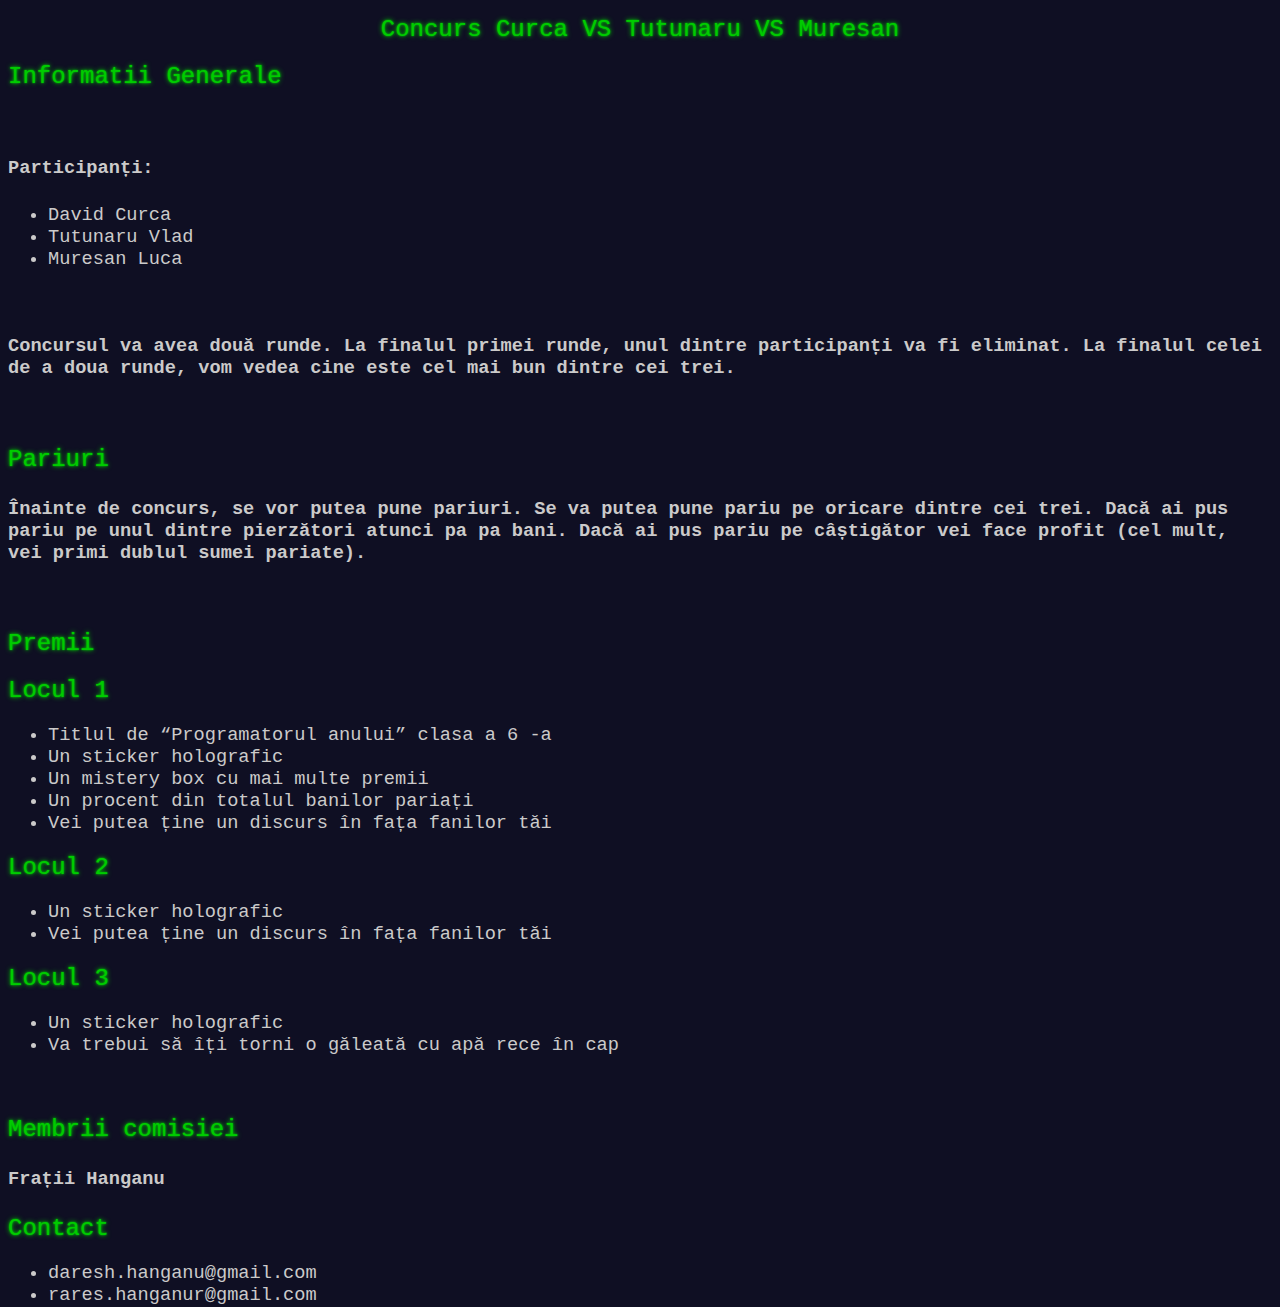
==== index.html @ fe5763cd "Update index.html" ====
<!DOCTYPE html>
<html lang="en">
<head>
  <meta charset="UTF-8">
  <meta http-equiv="X-UA-Compatible" content="IE=edge">
  <meta name="viewport" content="width=device-width, initial-scale=1.0">
  <link rel="stylesheet" href="styles.css">
  <title>Concurs Curca VS Tutunaru VS Muresan</title>
</head>
<body>
  <h1 div class = "title">Concurs Curca VS Tutunaru VS Muresan</h1>
  <h2>Informatii Generale</h2>

  <br>

  <h4>Participanți:</h4>
  <ul>
    <li>David Curca</li>
    <li>Tutunaru Vlad</li>
    <li>Muresan Luca</li>
  </ul>

  <br>

  <h4>Concursul va avea două runde. La finalul primei runde, unul dintre participanți va fi eliminat. La finalul celei de a doua runde, vom vedea cine este cel mai bun dintre cei trei.</h4> 

  <br>

  <h2>Pariuri</h2>
  <h4>Înainte de concurs, se vor putea pune pariuri. Se va putea pune pariu pe oricare dintre cei trei. Dacă ai pus pariu pe unul dintre pierzători atunci pa pa bani. Dacă ai pus pariu pe câștigător vei face profit (cel mult, vei primi dublul sumei pariate).</h4>

  <br>

  <h2>Premii</h2>

  <h2>Locul 1</h4>
  <ul>
    <li>Titlul de “Programatorul anului” clasa a 6 -a</li>
    <li>Un sticker holografic</li>
    <li>Un mistery box cu mai multe premii</li>
    <li>Un procent din totalul banilor pariați</li>
    <li>Vei putea ține un discurs în fața fanilor tăi </li>
  </ul>

  <h2>Locul 2</h4>
  <ul>
    <li>Un sticker holografic</li>
    <li>Vei putea ține un discurs în fața fanilor tăi</li>
  </ul>

  <h2>Locul 3</h4>
  <ul>
    <li>Un sticker holografic</li>
    <li>Va trebui să îți torni o găleată cu apă rece în cap</li>
  </ul>

  <br>

 
  <h2>Membrii comisiei</h2>
  <h4>Frații Hanganu</h4>
 
  <h2>Contact</h2>
  <ul>
    <li>daresh.hanganu@gmail.com</li>
    <li>rares.hanganur@gmail.com</li>
  </ul>
</body>
</html>
---- styles.css ----
body {
  background: #0f0f23;
  color: #cccccc;
  font-family: "Source Code Pro", monospace;
  font-size: 14pt;
  min-width: 60em;
}

h1 h2, h3, h4, p, ul {
  color: #cbcaca;
  font-family: 'Source Code Pro', monospace;
}

h1, h2 {
  font-family: 'Source Code Pro', monospace;
  font-size: 18pt;
  color: #00cc00;
  font-weight: normal;
  text-shadow: 0 0 2px #00cc00, 0 0 5px #00cc00;
}

.title {
  text-align: center;
}
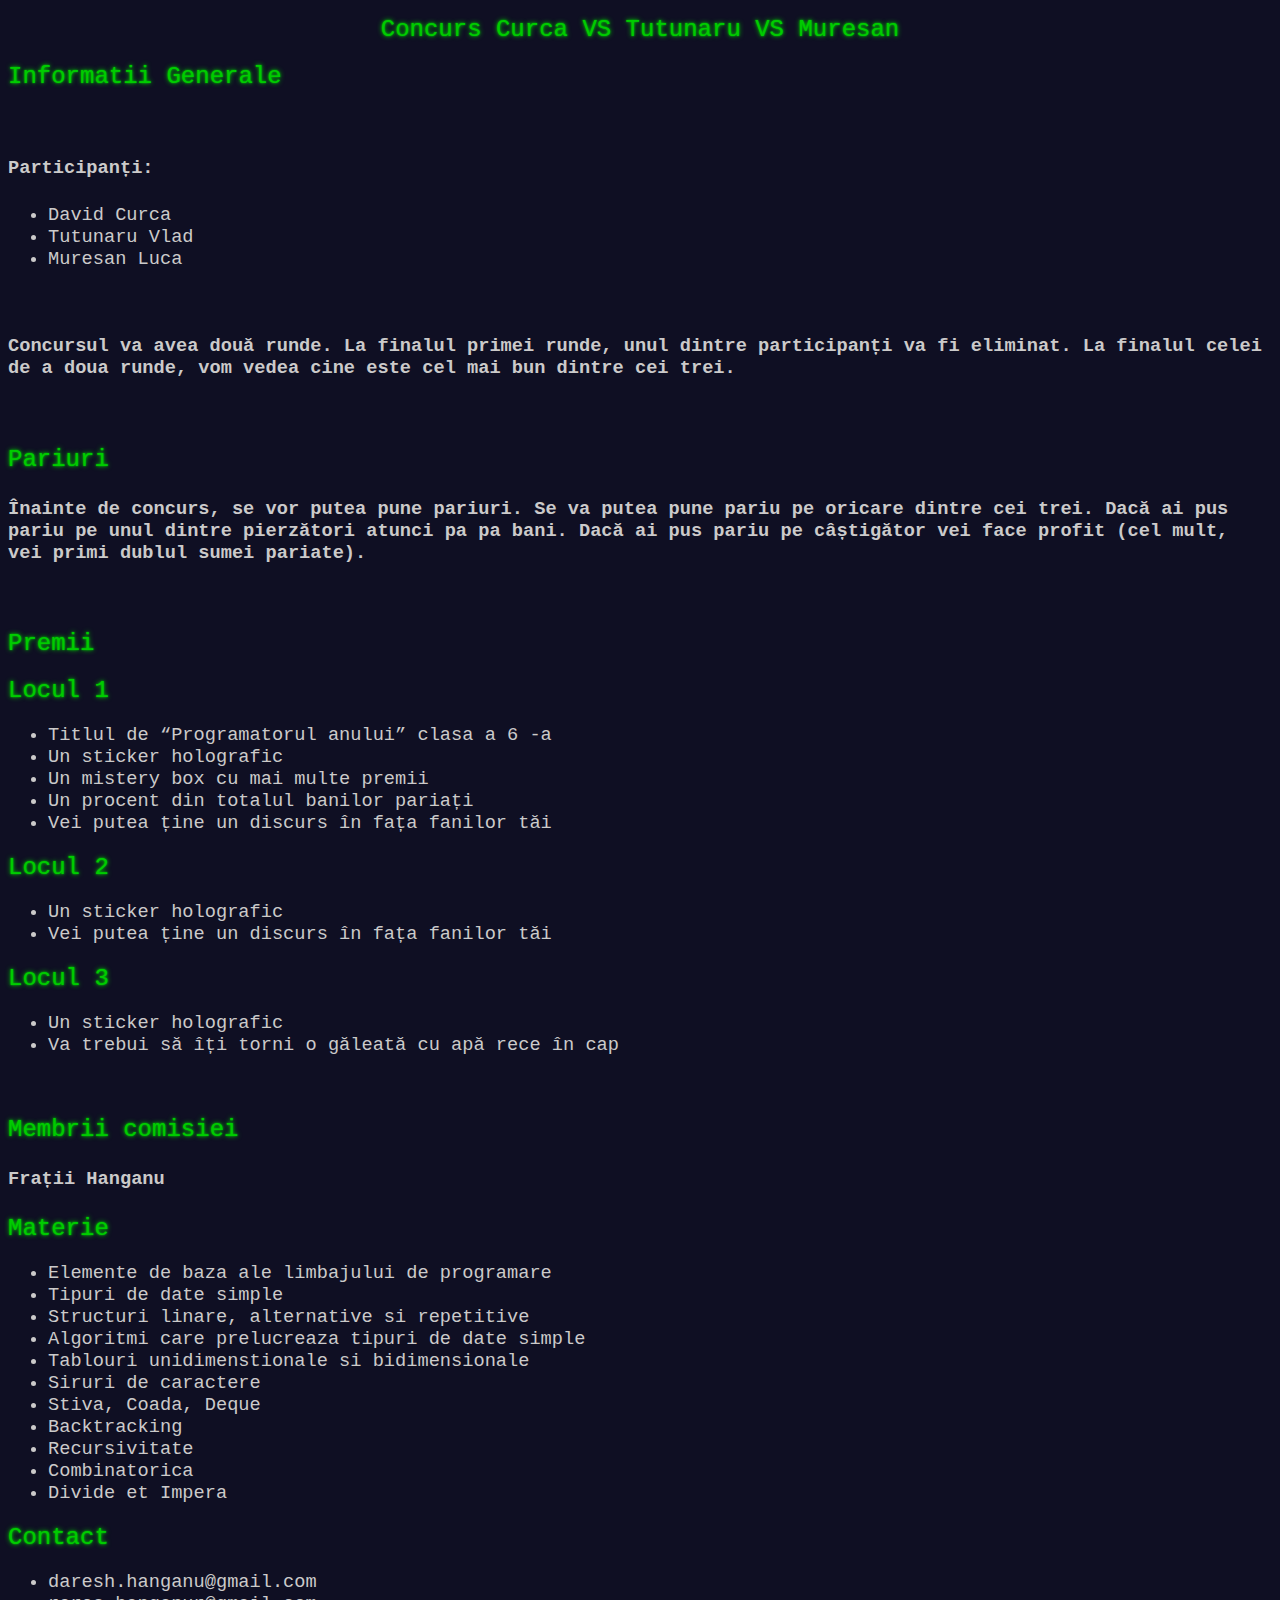
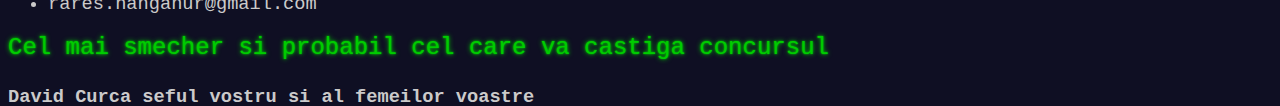
==== commit bb5b95b5: "Adaugarea materiei" ====
--- a/index.html
+++ b/index.html
@@ -9,61 +9,83 @@
 </head>
 <body>
   <h1 div class = "title">Concurs Curca VS Tutunaru VS Muresan</h1>
-  <h2>Informatii Generale</h2>
 
-  <br>
+  <div>
+    <h2>Informatii Generale</h2>
 
-  <h4>Participanți:</h4>
-  <ul>
-    <li>David Curca</li>
-    <li>Tutunaru Vlad</li>
-    <li>Muresan Luca</li>
-  </ul>
+    <br>
 
-  <br>
+    <h4>Participanți:</h4>
+    <ul>
+      <li>David Curca</li>
+      <li>Tutunaru Vlad</li>
+      <li>Muresan Luca</li>
+    </ul>
 
-  <h4>Concursul va avea două runde. La finalul primei runde, unul dintre participanți va fi eliminat. La finalul celei de a doua runde, vom vedea cine este cel mai bun dintre cei trei.</h4> 
+    <br>
 
-  <br>
+    <h4>Concursul va avea două runde. La finalul primei runde, unul dintre participanți va fi eliminat. La finalul celei de a doua runde, vom vedea cine este cel mai bun dintre cei trei.</h4> 
 
-  <h2>Pariuri</h2>
-  <h4>Înainte de concurs, se vor putea pune pariuri. Se va putea pune pariu pe oricare dintre cei trei. Dacă ai pus pariu pe unul dintre pierzători atunci pa pa bani. Dacă ai pus pariu pe câștigător vei face profit (cel mult, vei primi dublul sumei pariate).</h4>
+    <br>
 
-  <br>
+    <h2>Pariuri</h2>
+    <h4>Înainte de concurs, se vor putea pune pariuri. Se va putea pune pariu pe oricare dintre cei trei. Dacă ai pus pariu pe unul dintre pierzători atunci pa pa bani. Dacă ai pus pariu pe câștigător vei face profit (cel mult, vei primi dublul sumei pariate).</h4>
 
-  <h2>Premii</h2>
+    <br>
 
-  <h2>Locul 1</h4>
-  <ul>
-    <li>Titlul de “Programatorul anului” clasa a 6 -a</li>
-    <li>Un sticker holografic</li>
-    <li>Un mistery box cu mai multe premii</li>
-    <li>Un procent din totalul banilor pariați</li>
-    <li>Vei putea ține un discurs în fața fanilor tăi </li>
-  </ul>
+    <h2>Premii</h2>
 
-  <h2>Locul 2</h4>
-  <ul>
-    <li>Un sticker holografic</li>
-    <li>Vei putea ține un discurs în fața fanilor tăi</li>
-  </ul>
+    <h2>Locul 1</h4>
+    <ul>
+      <li>Titlul de “Programatorul anului” clasa a 6 -a</li>
+      <li>Un sticker holografic</li>
+      <li>Un mistery box cu mai multe premii</li>
+      <li>Un procent din totalul banilor pariați</li>
+      <li>Vei putea ține un discurs în fața fanilor tăi </li>
+    </ul>
 
-  <h2>Locul 3</h4>
-  <ul>
-    <li>Un sticker holografic</li>
-    <li>Va trebui să îți torni o găleată cu apă rece în cap</li>
-  </ul>
+    <h2>Locul 2</h4>
+    <ul>
+      <li>Un sticker holografic</li>
+      <li>Vei putea ține un discurs în fața fanilor tăi</li>
+    </ul>
 
-  <br>
+    <h2>Locul 3</h4>
+    <ul>
+      <li>Un sticker holografic</li>
+      <li>Va trebui să îți torni o găleată cu apă rece în cap</li>
+    </ul>
 
- 
-  <h2>Membrii comisiei</h2>
-  <h4>Frații Hanganu</h4>
- 
-  <h2>Contact</h2>
-  <ul>
-    <li>daresh.hanganu@gmail.com</li>
-    <li>rares.hanganur@gmail.com</li>
-  </ul>
+    <br>
+
+  
+    <h2>Membrii comisiei</h2>
+    <h4>Frații Hanganu</h4>
+
+
+    <h2>Materie</h2>
+    <ul>
+      <li>Elemente de baza ale limbajului de programare</li>
+      <li>Tipuri de date simple</li>
+      <li>Structuri linare, alternative si repetitive</li>
+      <li>Algoritmi care prelucreaza tipuri de date simple</li>
+      <li>Tablouri unidimenstionale si bidimensionale</li>
+      <li>Siruri de caractere</li>
+      <li>Stiva, Coada, Deque</li>
+      <li>Backtracking</li>
+      <li>Recursivitate</li>
+      <li>Combinatorica</li>
+      <li>Divide et Impera</li>
+    </ul>
+
+    <h2>Contact</h2>
+    <ul>
+      <li>daresh.hanganu@gmail.com</li>
+      <li>rares.hanganur@gmail.com</li>
+    </ul>
+
+    <h2>Cel mai smecher si probabil cel care va castiga concursul</h2>
+    <h4>David Curca seful vostru si al femeilor voastre</h4>
+  </div>
 </body>
-</html>+</html>
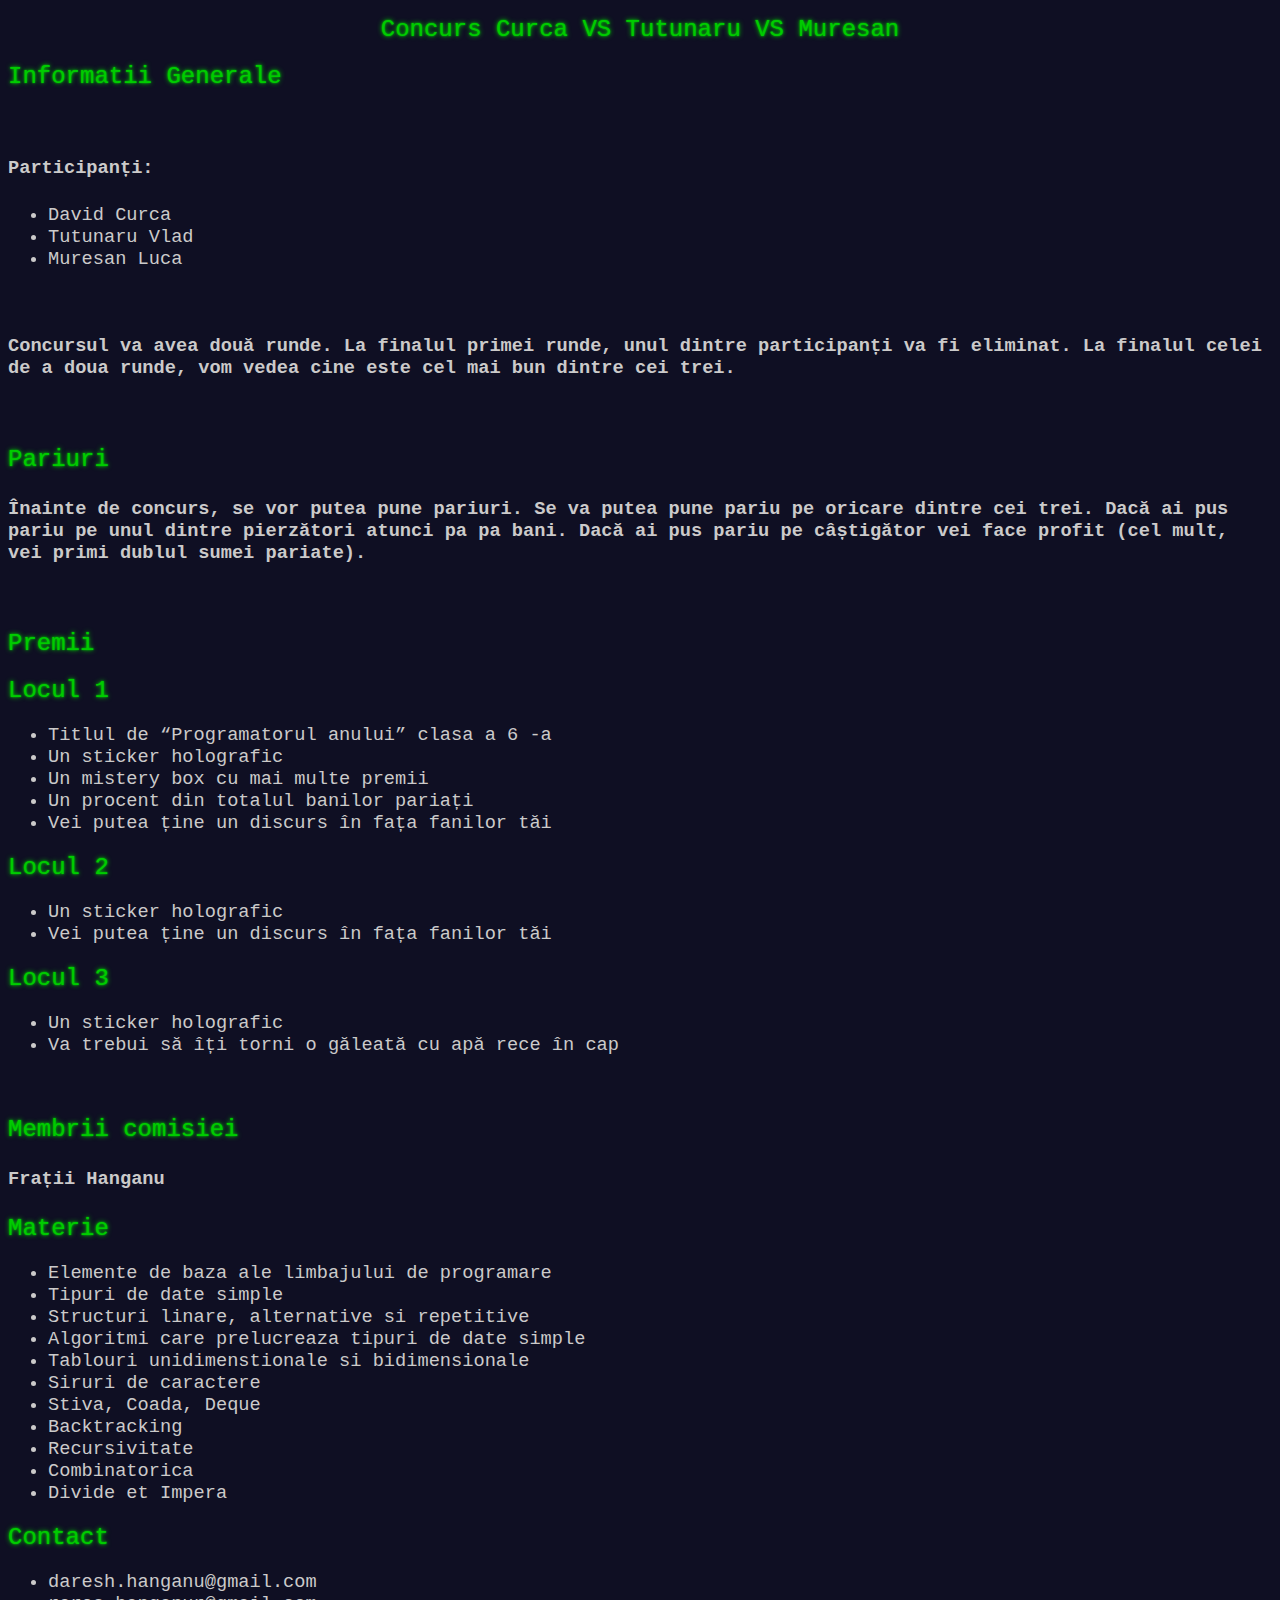
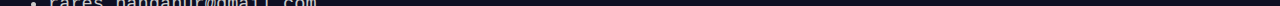
==== commit 0ce2c49d: "Update index.html" ====
--- a/index.html
+++ b/index.html
@@ -84,8 +84,6 @@
       <li>rares.hanganur@gmail.com</li>
     </ul>
 
-    <h2>Cel mai smecher si probabil cel care va castiga concursul</h2>
-    <h4>David Curca seful vostru si al femeilor voastre</h4>
   </div>
 </body>
 </html>
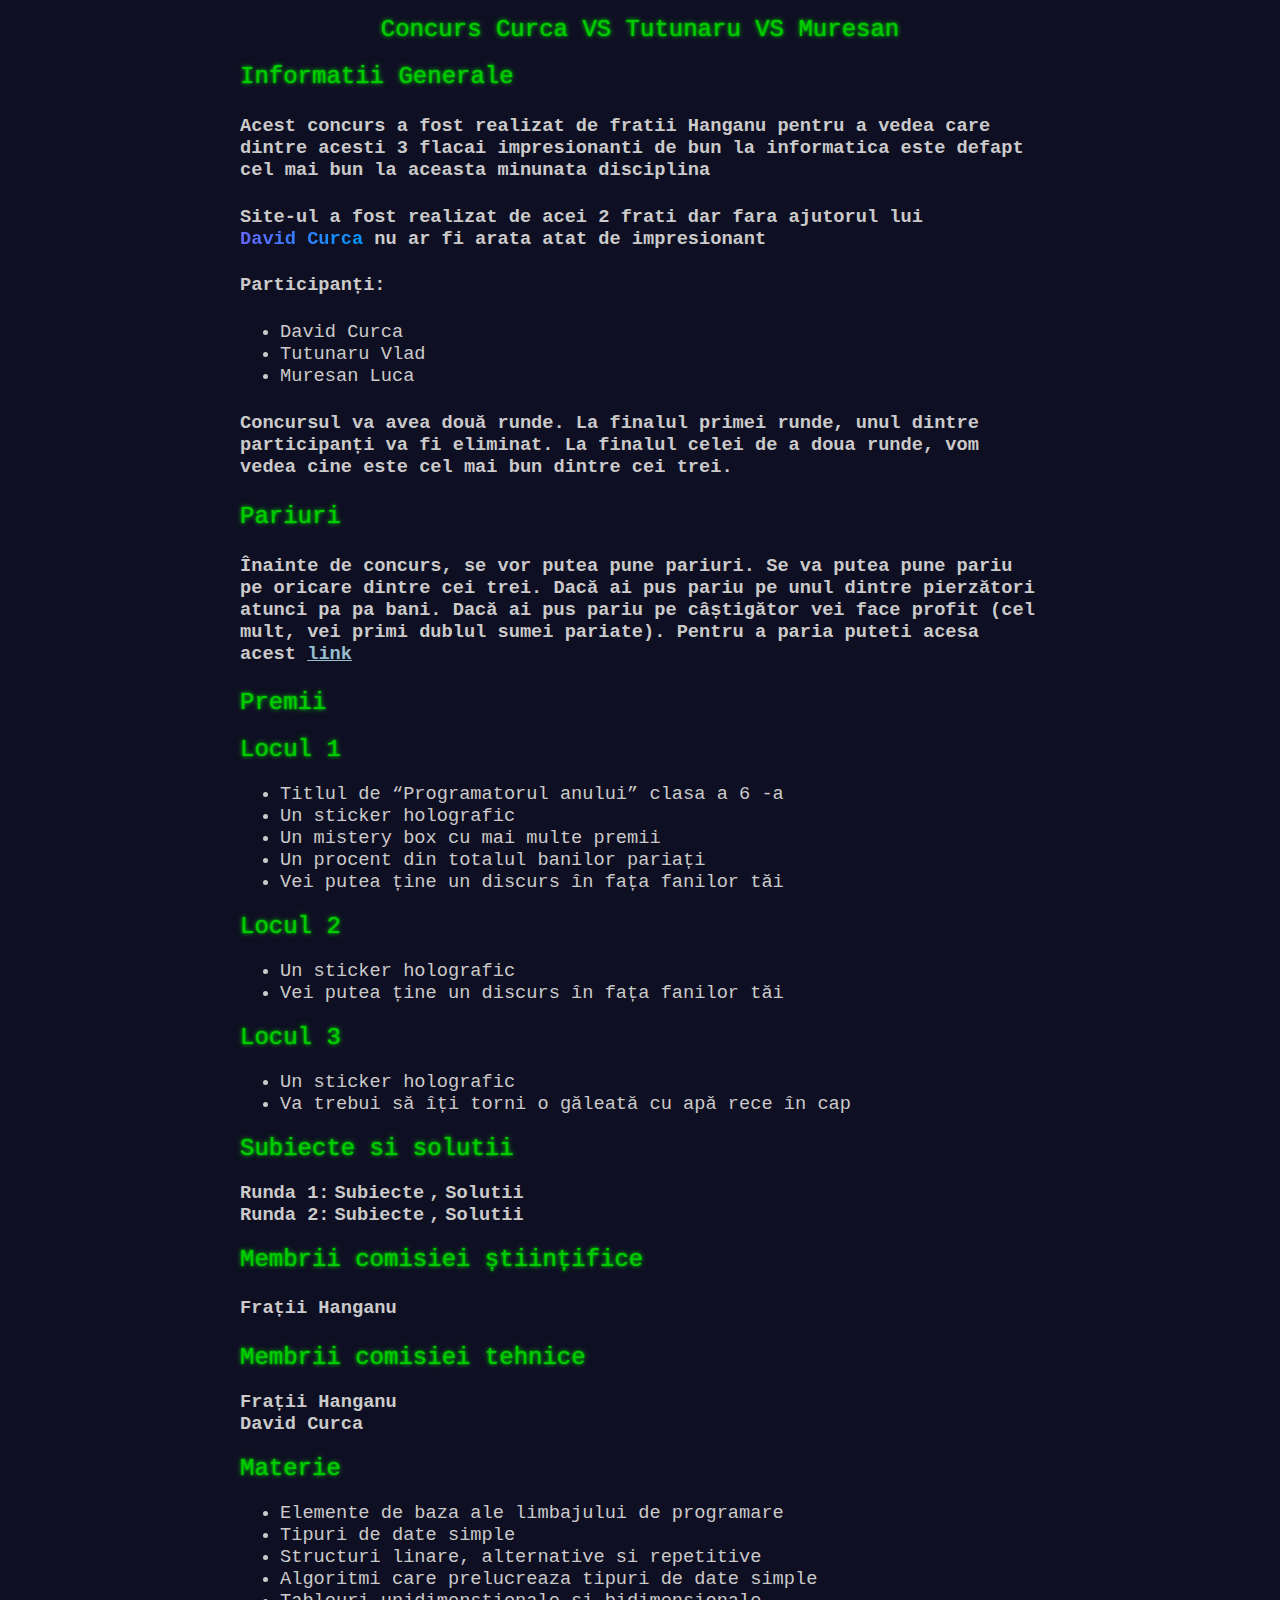
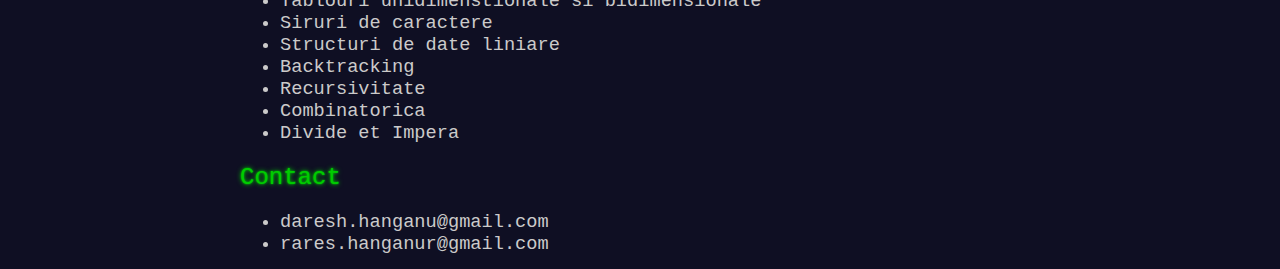
==== commit 78b33450: "ui nou" ====
--- a/index.html
+++ b/index.html
@@ -10,10 +10,11 @@
 <body>
   <h1 div class = "title">Concurs Curca VS Tutunaru VS Muresan</h1>
 
-  <div>
+  <center>
+  <div style="width: 100%; max-width: 800px; margin: 0; text-align: left;">
     <h2>Informatii Generale</h2>
-
-    <br>
+    <h4>Acest concurs a fost realizat de fratii Hanganu pentru a vedea care dintre acesti 3 flacai impresionanti de bun la informatica este defapt cel mai bun la aceasta minunata disciplina</h2>
+    <h4 style="display: inline-block; margin: 0">Site-ul a fost realizat de acei 2 frati dar fara ajutorul lui <h4 style="display: inline-block; margin: 0" class="rainbow rainbow_text_animated">David Curca</h4> <h4 style="display: inline-block; margin: 0">nu ar fi arata atat de impresionant</h4> </h4>
 
     <h4>Participanți:</h4>
     <ul>
@@ -22,16 +23,10 @@
       <li>Muresan Luca</li>
     </ul>
 
-    <br>
-
     <h4>Concursul va avea două runde. La finalul primei runde, unul dintre participanți va fi eliminat. La finalul celei de a doua runde, vom vedea cine este cel mai bun dintre cei trei.</h4> 
 
-    <br>
-
     <h2>Pariuri</h2>
-    <h4>Înainte de concurs, se vor putea pune pariuri. Se va putea pune pariu pe oricare dintre cei trei. Dacă ai pus pariu pe unul dintre pierzători atunci pa pa bani. Dacă ai pus pariu pe câștigător vei face profit (cel mult, vei primi dublul sumei pariate).</h4>
-
-    <br>
+    <h4>Înainte de concurs, se vor putea pune pariuri. Se va putea pune pariu pe oricare dintre cei trei. Dacă ai pus pariu pe unul dintre pierzători atunci pa pa bani. Dacă ai pus pariu pe câștigător vei face profit (cel mult, vei primi dublul sumei pariate). Pentru a paria puteti acesa acest <a style="color: rgb(150, 190, 205)" href="https://www.youtube.com/watch?v=dQw4w9WgXcQ">link</a></a></h4>
 
     <h2>Premii</h2>
 
@@ -56,11 +51,16 @@
       <li>Va trebui să îți torni o găleată cu apă rece în cap</li>
     </ul>
 
-    <br>
+    <h2>Subiecte si solutii</h2>
+    <h4 style="display: inline-block; margin: 0; margin-right: 5px;">Runda 1: </h4><h4 style="display: inline-block; margin: 0; margin-right: 5px;">Subiecte</h4><h4 style="display: inline-block; margin: 0; margin-right: 5px;">,</h4><h4 style="display: inline-block; margin: 0">Solutii</h4> <br/>
+    <h4 style="display: inline-block; margin: 0; margin-right: 5px;">Runda 2: </h4><h4 style="display: inline-block; margin: 0; margin-right: 5px;">Subiecte</h4><h4 style="display: inline-block; margin: 0; margin-right: 5px;">,</h4><h4 style="display: inline-block; margin: 0">Solutii</h4>
+  
+    <h2>Membrii comisiei științifice</h2>
+    <h4>Frații Hanganu</h4>
 
-  
-    <h2>Membrii comisiei</h2>
-    <h4>Frații Hanganu</h4>
+    <h2>Membrii comisiei tehnice</h2>
+    <h4 style="margin: 0">Frații Hanganu</h4>
+    <h4 style="margin: 0">David Curca</h4>
 
 
     <h2>Materie</h2>
@@ -71,7 +71,7 @@
       <li>Algoritmi care prelucreaza tipuri de date simple</li>
       <li>Tablouri unidimenstionale si bidimensionale</li>
       <li>Siruri de caractere</li>
-      <li>Stiva, Coada, Deque</li>
+      <li>Structuri de date liniare</li>
       <li>Backtracking</li>
       <li>Recursivitate</li>
       <li>Combinatorica</li>
@@ -84,6 +84,7 @@
       <li>rares.hanganur@gmail.com</li>
     </ul>
 
-  </div>
+    <h4> <h4 style="display: inline-block; margin: 0; text-decoration: underline;">Note:</h4> Rares Draguseanu e varza rau</h4>
+  </div></center>
 </body>
 </html>
--- a/styles.css
+++ b/styles.css
@@ -1,24 +1,48 @@
 body {
-  background: #0f0f23;
-  color: #cccccc;
-  font-family: "Source Code Pro", monospace;
-  font-size: 14pt;
-  min-width: 60em;
+    background: #0f0f23;
+    color: #cccccc;
+    font-family: "Source Code Pro", monospace;
+    font-size: 14pt;
+    min-width: 60em;
+    margin: 0;
+  }
+  
+  .rainbow {
+    text-align: center;
+    text-decoration: underline;
+}
+.rainbow_text_animated {
+    background: linear-gradient(to right, #6666ff, #0099ff , #00ff00, #ff3399, #6666ff);
+    -webkit-background-clip: text;
+    background-clip: text;
+    color: transparent;
+    animation: rainbow_animation 6s ease-in-out infinite;
+    background-size: 400% 100%;
 }
 
-h1 h2, h3, h4, p, ul {
-  color: #cbcaca;
-  font-family: 'Source Code Pro', monospace;
+@keyframes rainbow_animation {
+    0%,100% {
+        background-position: 0 0;
+    }
+
+    50% {
+        background-position: 100% 0;
+    }
 }
-
-h1, h2 {
-  font-family: 'Source Code Pro', monospace;
-  font-size: 18pt;
-  color: #00cc00;
-  font-weight: normal;
-  text-shadow: 0 0 2px #00cc00, 0 0 5px #00cc00;
-}
-
-.title {
-  text-align: center;
-}+  
+  h1 h2, h3, h4, p, ul {
+    color: #cbcaca;
+    font-family: 'Source Code Pro', monospace;
+  }
+  
+  h1, h2 {
+    font-family: 'Source Code Pro', monospace;
+    font-size: 18pt;
+    color: #00cc00;
+    font-weight: normal;
+    text-shadow: 0 0 2px #00cc00, 0 0 5px #00cc00;
+  }
+  
+  .title {
+    text-align: center;
+  }
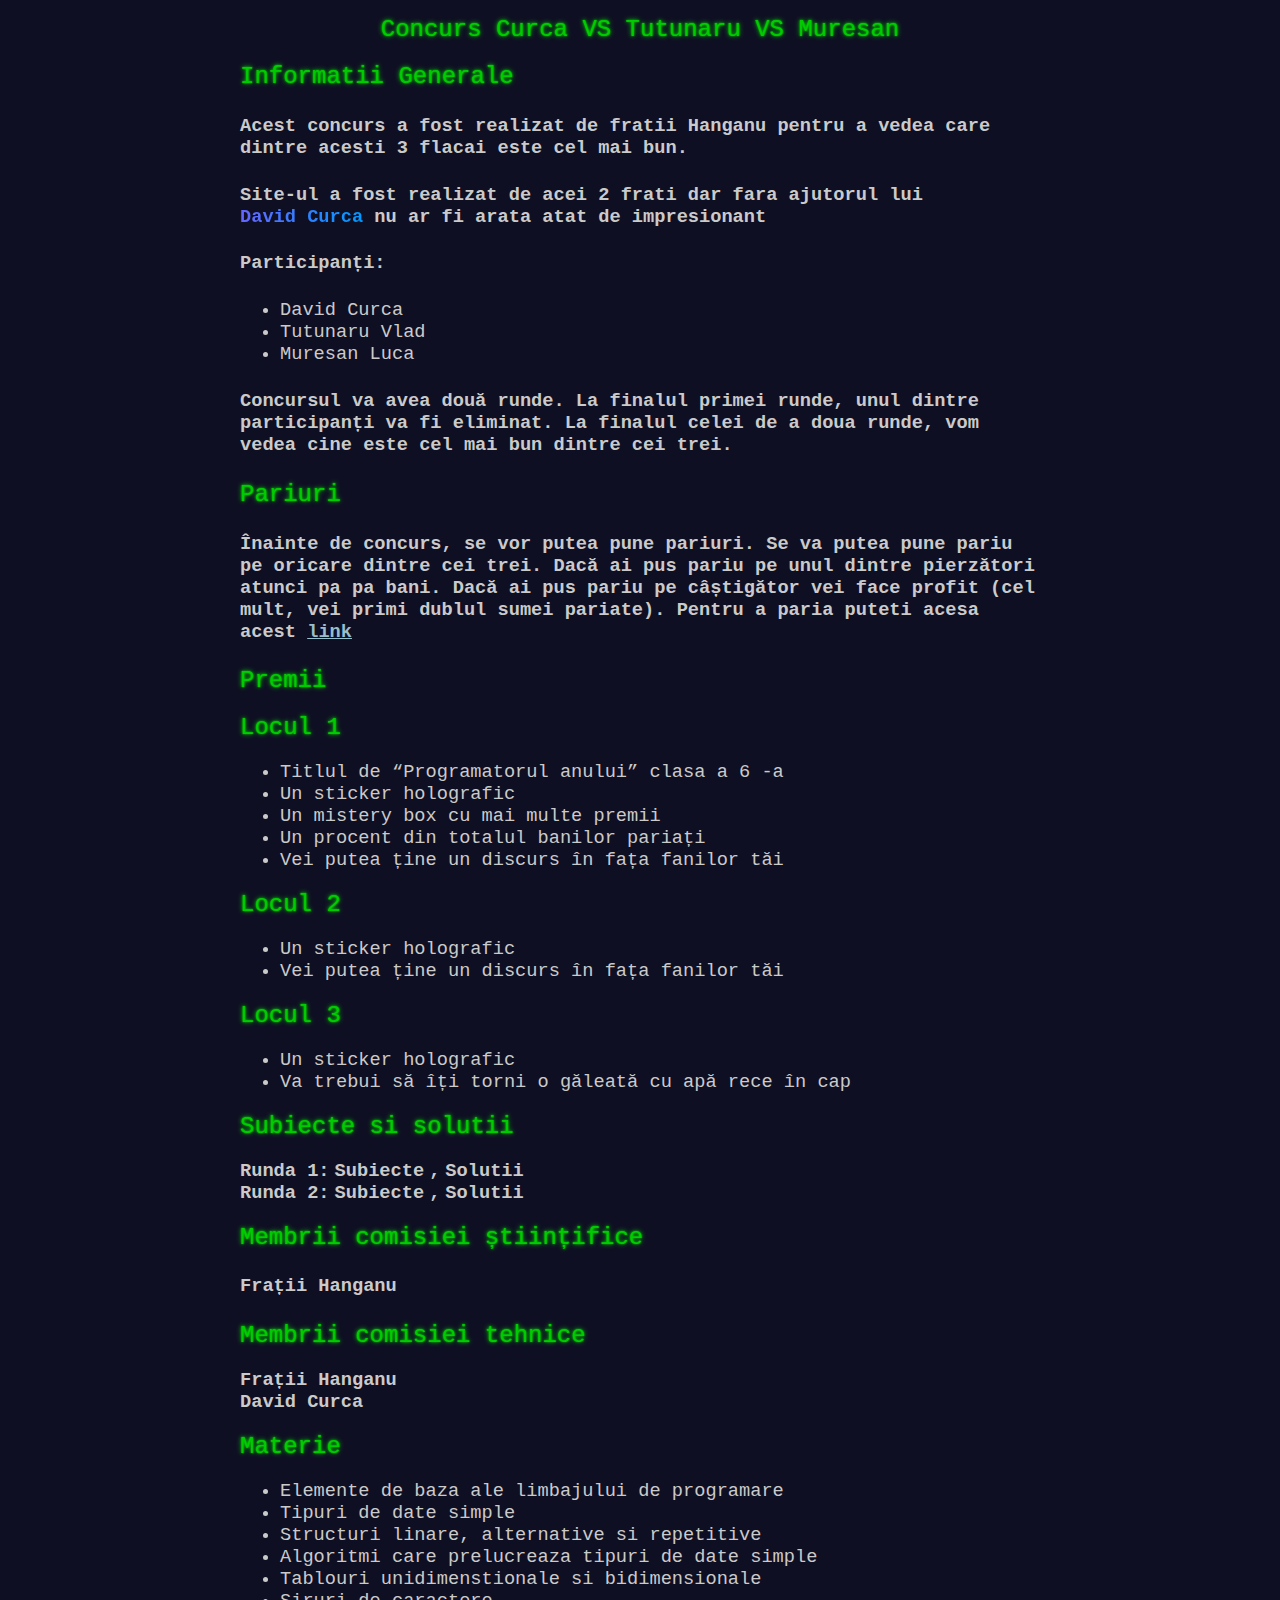
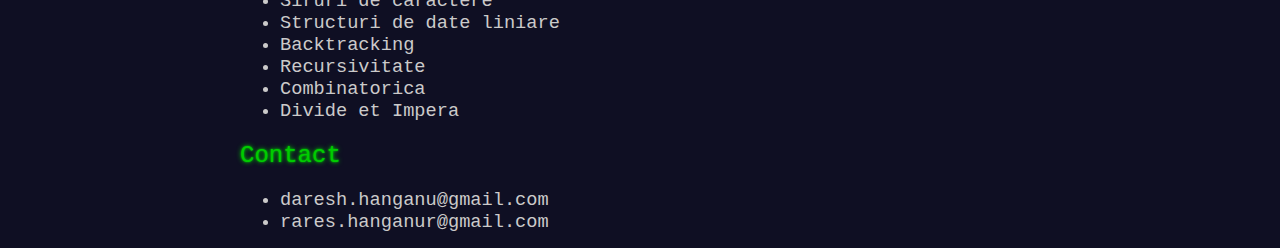
==== commit de237caf: "Update index.html" ====
--- a/index.html
+++ b/index.html
@@ -13,8 +13,8 @@
   <center>
   <div style="width: 100%; max-width: 800px; margin: 0; text-align: left;">
     <h2>Informatii Generale</h2>
-    <h4>Acest concurs a fost realizat de fratii Hanganu pentru a vedea care dintre acesti 3 flacai impresionanti de bun la informatica este defapt cel mai bun la aceasta minunata disciplina</h2>
-    <h4 style="display: inline-block; margin: 0">Site-ul a fost realizat de acei 2 frati dar fara ajutorul lui <h4 style="display: inline-block; margin: 0" class="rainbow rainbow_text_animated">David Curca</h4> <h4 style="display: inline-block; margin: 0">nu ar fi arata atat de impresionant</h4> </h4>
+    <h4>Acest concurs a fost realizat de fratii Hanganu pentru a vedea care dintre acesti 3 flacai este cel mai bun.</h2>
+    <h4 style="display: inline-block; margin: 0">Site-ul a fost realizat de acei 2 frati dar fara ajutorul lui <h4 style="display: inline-block; margin: 0" class="rainbow rainbow_text_animated"> David Curca</h4> <h4 style="display: inline-block; margin: 0">nu ar fi arata atat de impresionant</h4> </h4>
 
     <h4>Participanți:</h4>
     <ul>
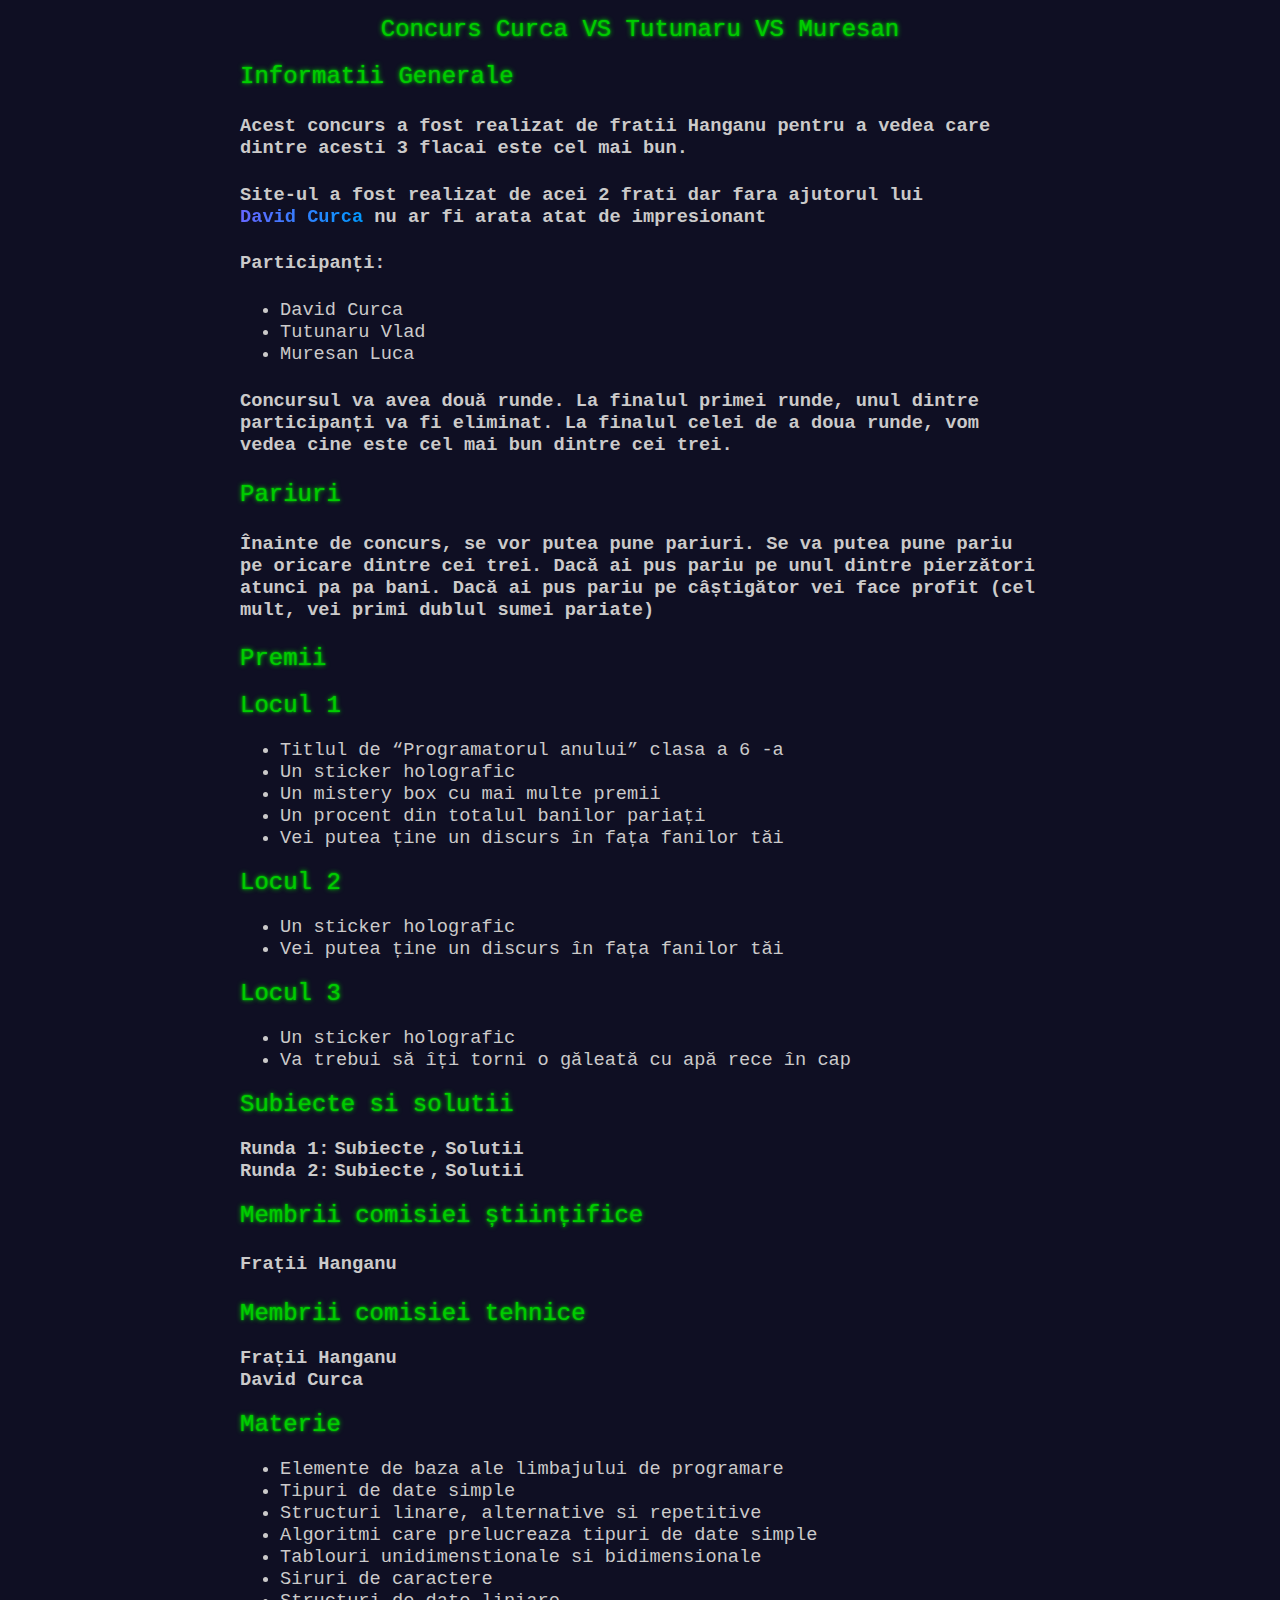
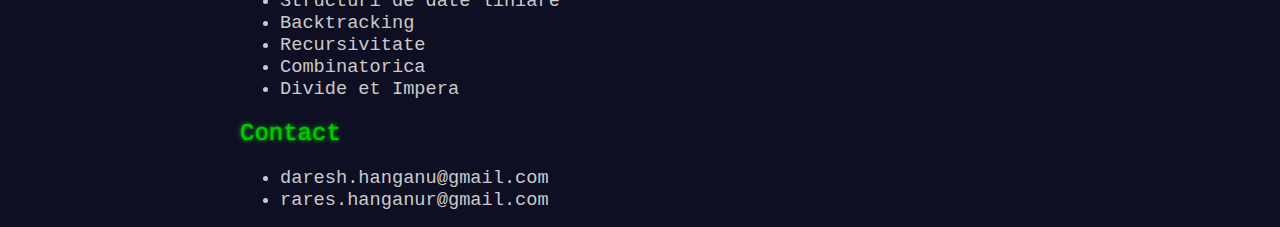
==== commit c614b888: "Update index.html" ====
--- a/index.html
+++ b/index.html
@@ -26,7 +26,7 @@
     <h4>Concursul va avea două runde. La finalul primei runde, unul dintre participanți va fi eliminat. La finalul celei de a doua runde, vom vedea cine este cel mai bun dintre cei trei.</h4> 
 
     <h2>Pariuri</h2>
-    <h4>Înainte de concurs, se vor putea pune pariuri. Se va putea pune pariu pe oricare dintre cei trei. Dacă ai pus pariu pe unul dintre pierzători atunci pa pa bani. Dacă ai pus pariu pe câștigător vei face profit (cel mult, vei primi dublul sumei pariate). Pentru a paria puteti acesa acest <a style="color: rgb(150, 190, 205)" href="https://www.youtube.com/watch?v=dQw4w9WgXcQ">link</a></a></h4>
+    <h4>Înainte de concurs, se vor putea pune pariuri. Se va putea pune pariu pe oricare dintre cei trei. Dacă ai pus pariu pe unul dintre pierzători atunci pa pa bani. Dacă ai pus pariu pe câștigător vei face profit (cel mult, vei primi dublul sumei pariate)</h4>
 
     <h2>Premii</h2>
 
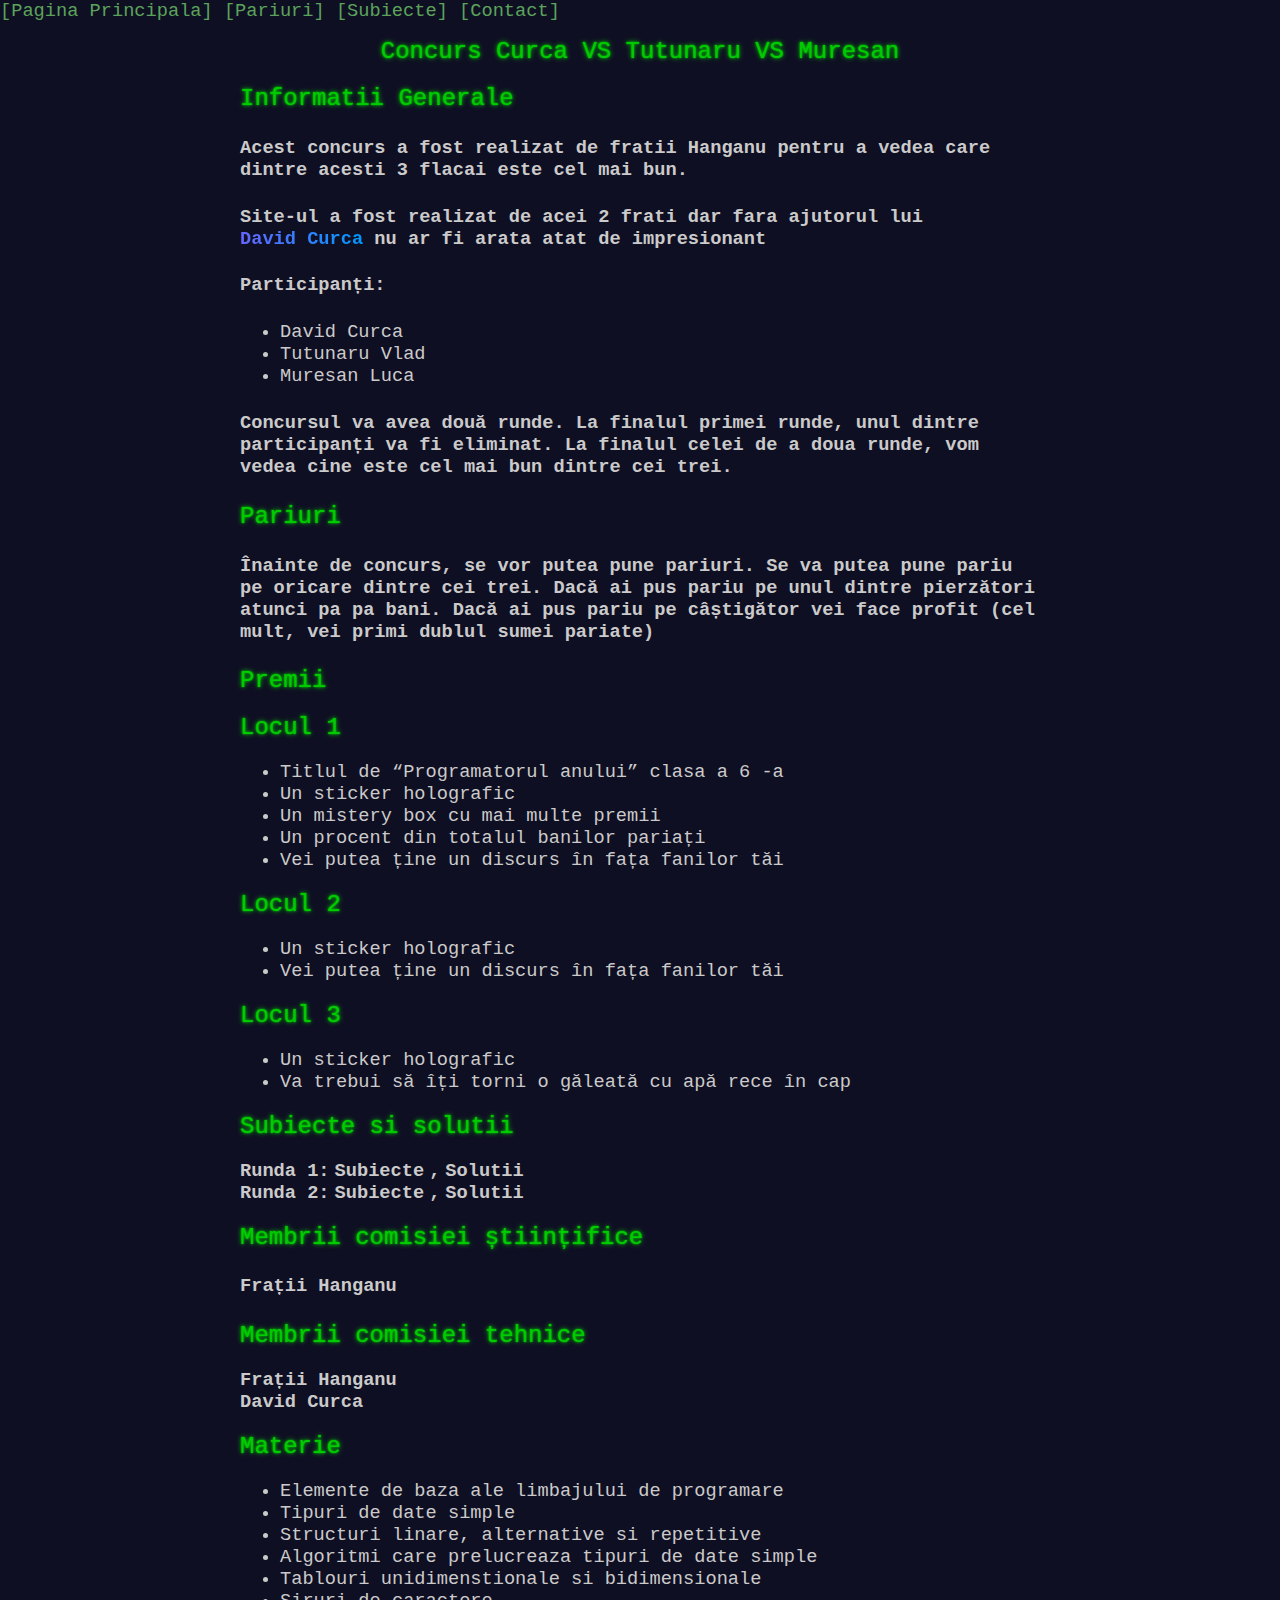
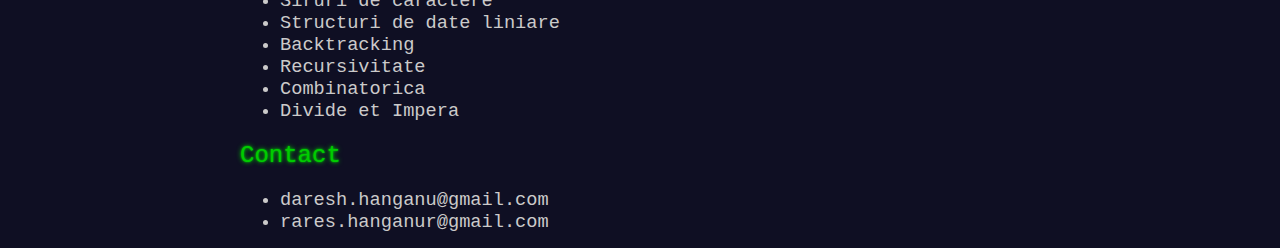
==== commit a398246b: "Update" ====
--- a/index.html
+++ b/index.html
@@ -6,8 +6,15 @@
   <meta name="viewport" content="width=device-width, initial-scale=1.0">
   <link rel="stylesheet" href="styles.css">
   <title>Concurs Curca VS Tutunaru VS Muresan</title>
+
 </head>
 <body>
+  <div class="topnav">
+    <a href="index.html">[Pagina Principala]</a>
+    <a href="pariuri.html">[Pariuri]</a>
+    <a href="subiecte.html">[Subiecte]</a>
+    <a href="contact.html">[Contact]</a>
+  </div>
   <h1 div class = "title">Concurs Curca VS Tutunaru VS Muresan</h1>
 
   <center>
--- a/styles.css
+++ b/styles.css
@@ -30,9 +30,14 @@
     }
 }
   
-  h1 h2, h3, h4, p, ul {
+  h1 h2, h3, h4, p, ul, a {
     color: #cbcaca;
     font-family: 'Source Code Pro', monospace;
+  }
+
+  a {
+    text-decoration: none;
+    color: #5ba35b;
   }
   
   h1, h2 {
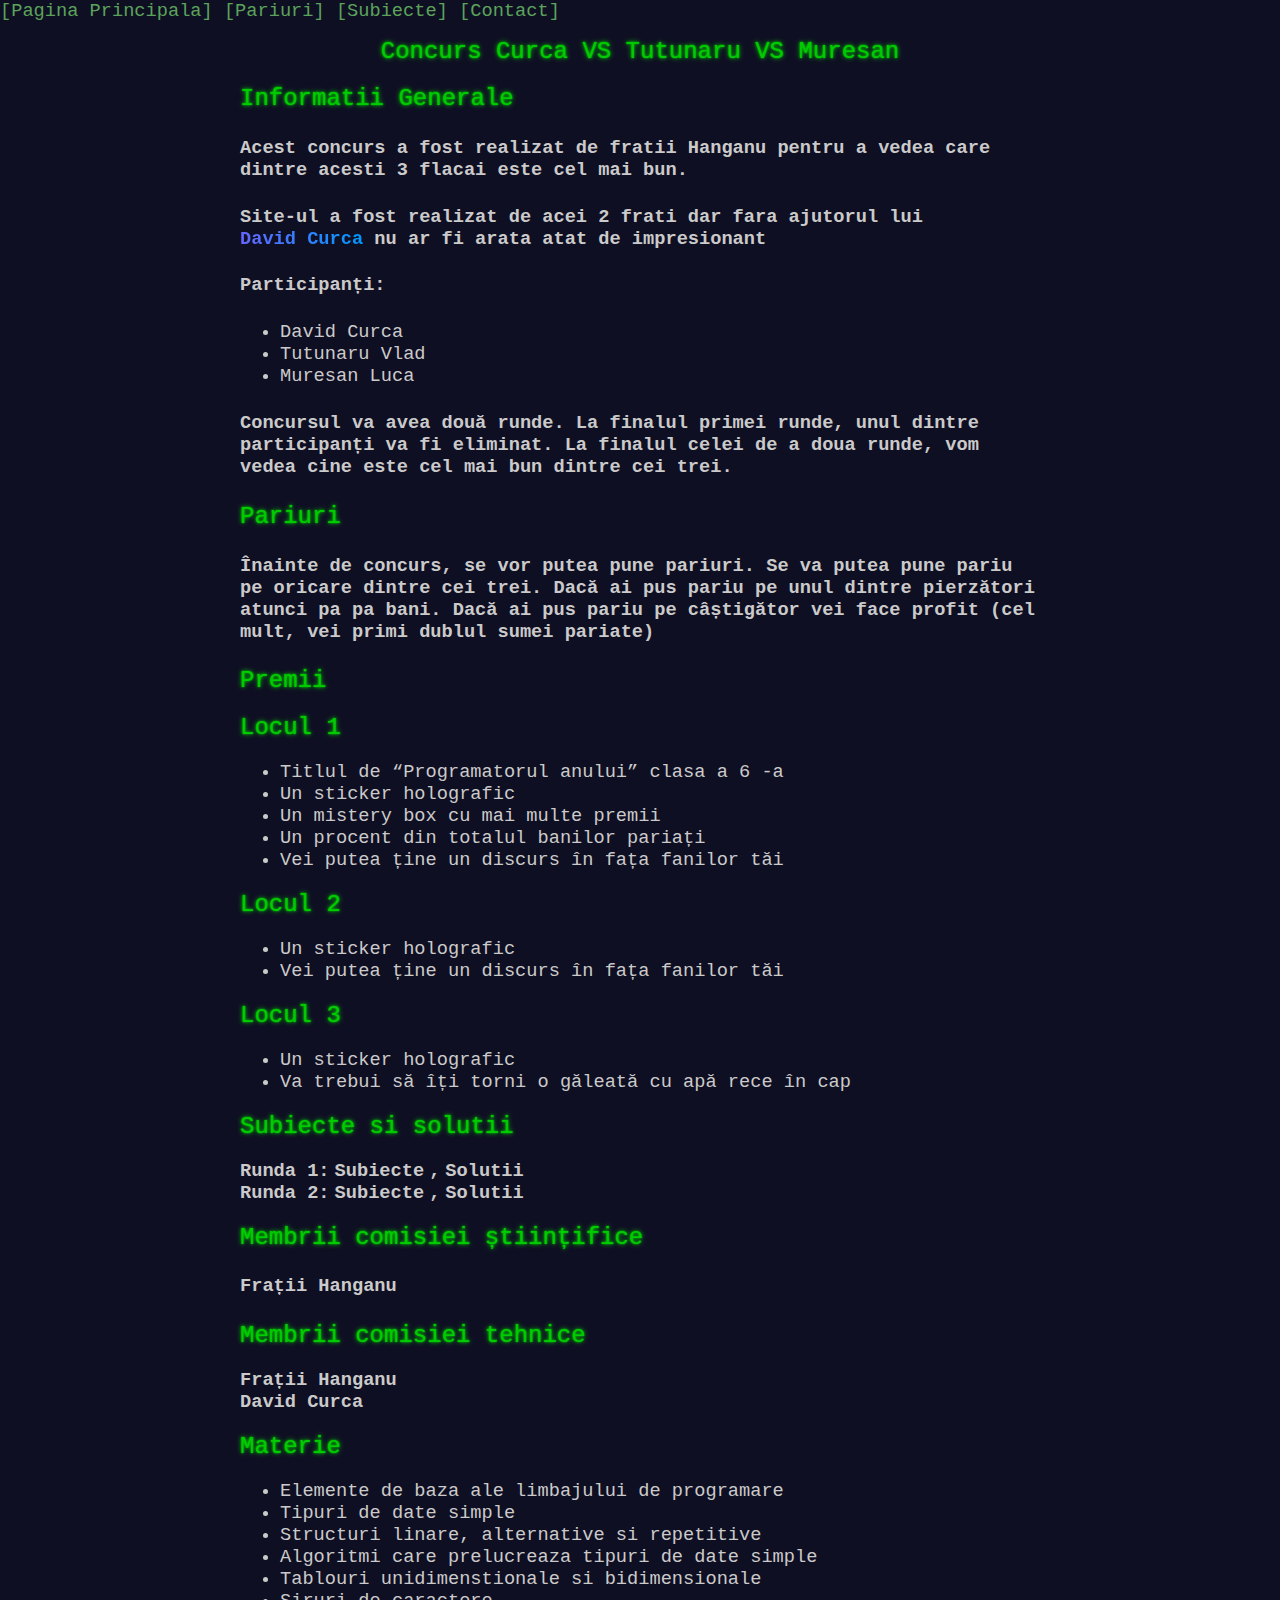
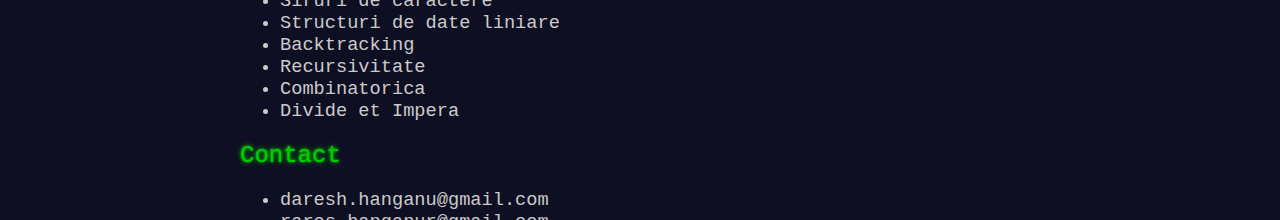
==== commit 46873d37: "Update index.html" ====
--- a/index.html
+++ b/index.html
@@ -90,8 +90,6 @@
       <li>daresh.hanganu@gmail.com</li>
       <li>rares.hanganur@gmail.com</li>
     </ul>
-
-    <h4> <h4 style="display: inline-block; margin: 0; text-decoration: underline;">Note:</h4> Rares Draguseanu e varza rau</h4>
   </div></center>
 </body>
 </html>
